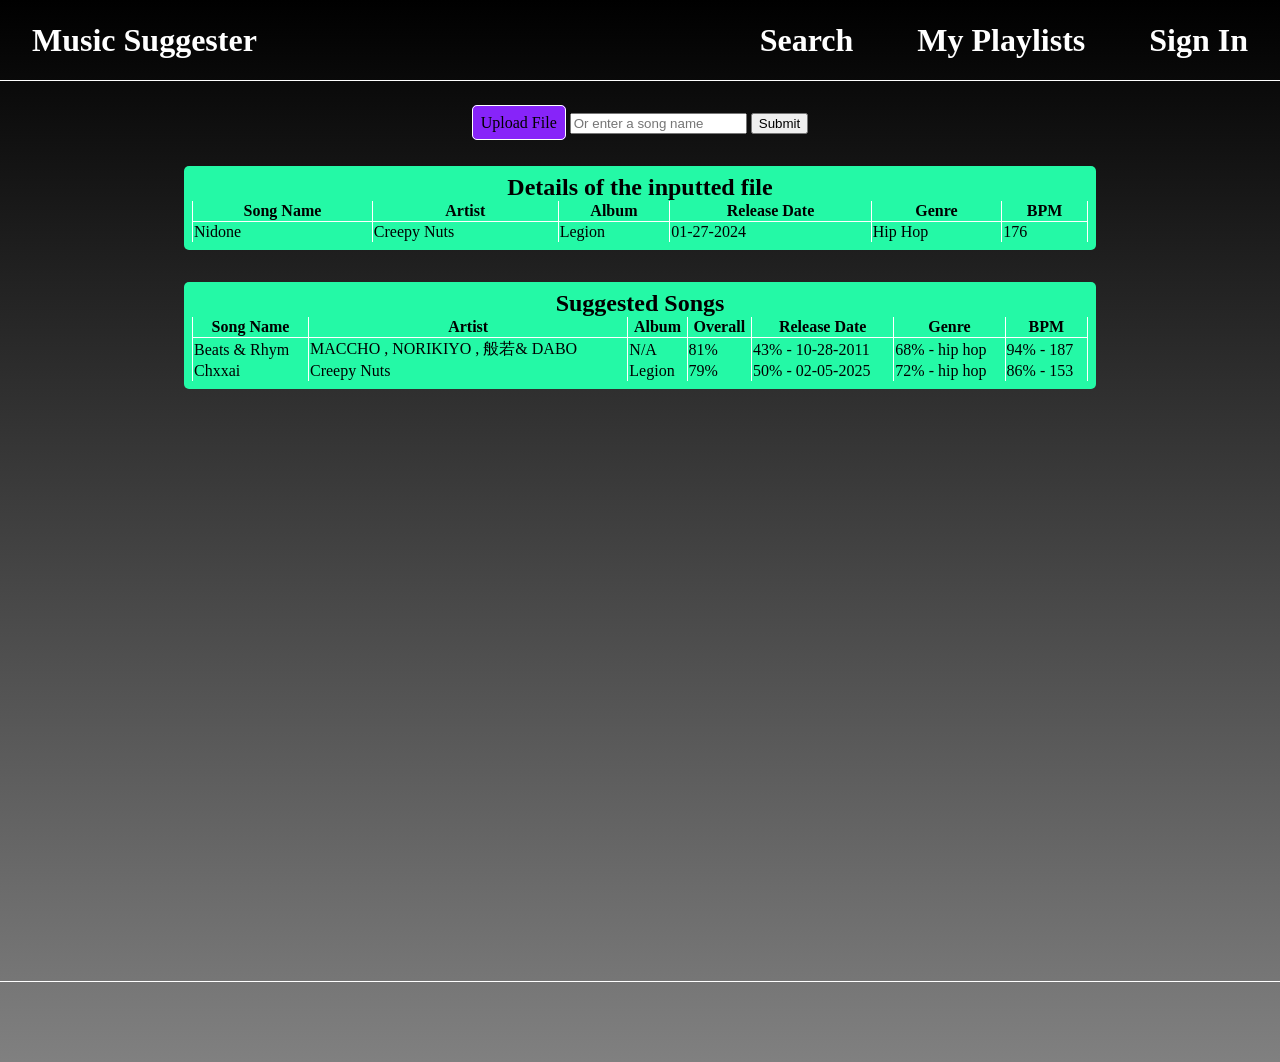
==== index.html @ c5aae835 "Created home page design." ====
<!DOCTYPE html>
<!--[if lt IE 7]>      <html class="no-js lt-ie9 lt-ie8 lt-ie7"> <![endif]-->
<!--[if IE 7]>         <html class="no-js lt-ie9 lt-ie8"> <![endif]-->
<!--[if IE 8]>         <html class="no-js lt-ie9"> <![endif]-->
<!--[if gt IE 8]>      <html class="no-js"> <!--<![endif]-->
<html>

<head>
    <meta charset="utf-8">
    <meta http-equiv="X-UA-Compatible" content="IE=edge">
    <title>Music Suggester</title>
    <meta name="description" content="">
    <meta name="viewport" content="width=device-width, initial-scale=1">
    <link rel="stylesheet" href="style.css">
</head>

<body>
    <!--[if lt IE 7]>
            <p class="browsehappy">You are using an <strong>outdated</strong> browser. Please <a href="#">upgrade your browser</a> to improve your experience.</p>
        <![endif]-->
    <header>
        <span><a href="#">Music Suggester</a></span>
        <div>
            <span>Search</span>
            <span>My Playlists</span>
            <span>Sign In</span>
        </div>
    </header>

    <main>
        <div class="music_input">
            <input type="file" id="music_input" name="music_input" accept="audio/mpeg, audio/mp3">
            <label for="music_input" class="custom-file-button">Upload File</label>
            <input type="text" id="music_input_text" name="music_input_text" placeholder="Or enter a song name">
            <input type="submit" value="Submit">
        </div>

        <div class="music_details">
            <!--This is for displaying the details of the inputted file-->
            <span class="music_details_title">Details of the inputted file</span>
            <table>
                <th>Song Name</th>
                <th>Artist</th>
                <th>Album</th>
                <th>Release Date</th>
                <th>Genre</th>
                <th>BPM</th>
                <tr>
                    <td>Nidone</td>
                    <td>Creepy Nuts</td>
                    <td>Legion</td>
                    <td>01-27-2024</td>
                    <td>Hip Hop</td>
                    <td>176</td>
                </tr>
            </table>
        </div>

        <div class="suggested_music">
            <!--This is for displaying the suggested songs-->
            <span class="suggested_music_title">Suggested Songs</span>
            <table>
                <th>Song Name</th>
                <th>Artist</th>
                <th>Album</th>
                <th>Overall</th>
                <th>Release Date</th>
                <th>Genre</th>
                <th>BPM</th>
                <tr>
                    <td>Beats & Rhym</td>
                    <td>MACCHO , NORIKIYO , 般若& DABO</td>
                    <td>N/A</td>
                    <td>81%</td>
                    <td>43% - 10-28-2011</td>
                    <td>68% - hip hop</td>
                    <td>94% - 187</td>
                </tr>
                <tr>
                    <td>Chxxai</td>
                    <td>Creepy Nuts</td>
                    <td>Legion</td>
                    <td>79%</td>
                    <td>50% - 02-05-2025</td>
                    <td>72% - hip hop</td>
                    <td>86% - 153</td>
                </tr>
            </table>

        </div>
    </main>

    <footer></footer>

    <script src="" async defer></script>
</body>

</html>
---- style.css ----
body {
    margin: 0;
    padding: 0;
    background-image: linear-gradient(to bottom, black, grey);
}

header {
    display: flex;
    flex-direction: row;
    justify-content: space-between;
    min-height: 5em;
    border-bottom: 1px solid white;
}

header div {
    display: flex;
    flex-direction: row;
    justify-content: space-between;
    align-items: center;
}

header span {
    font-size: 2em;
    font-weight: bold;
    color: white;
    margin-left: 1em;
    margin-right: 1em;
    align-self: center;
}

header span a {
    text-decoration: none;
    color: white;
}

main {
    display: flex;
    flex-direction: column;
    justify-content: start;
    align-items: center;
    min-height: 100vh;
    border-bottom: 1px solid white;
}

.custom-file-button {
    border: 1px solid white;
    border-radius: 5px;
    padding: .5em;
    background-color: #8724f9;
}



.music_details {
    display: flex;
    flex-direction: column;
    justify-content: start;
    align-items: center;
    margin-top: 2em;
    padding: .5em;
    background-color: #24F9A6;
    border-radius: 5px;
    width: 70%;
}

.music_details_title {
    font-size: 1.5em;
    font-weight: bold;
}

.music_input {
    margin-top: 2em;
}

#music_input {
    display: none;
}

.suggested_music {
    display: flex;
    flex-direction: column;
    justify-content: start;
    align-items: center;
    margin-top: 2em;
    padding: .5em;
    background-color: #24F9A6;
    border-radius: 5px;
    width: 70%;
}

.suggested_music_title {
    font-size: 1.5em;
    font-weight: bold;
}

table {
    border-collapse: collapse;
    width: 100%;
}

th {
    border-width: 0px 1px 1px 1px;
    border-style: solid;
    border-color: white;
}

td {
    border-width: 0px 1px 0px 1px;
    border-style: solid;
    border-color: white;
}

footer {
    display: flex;
    flex-direction: row;
    justify-content: space-around;
    min-height: 5em;
}
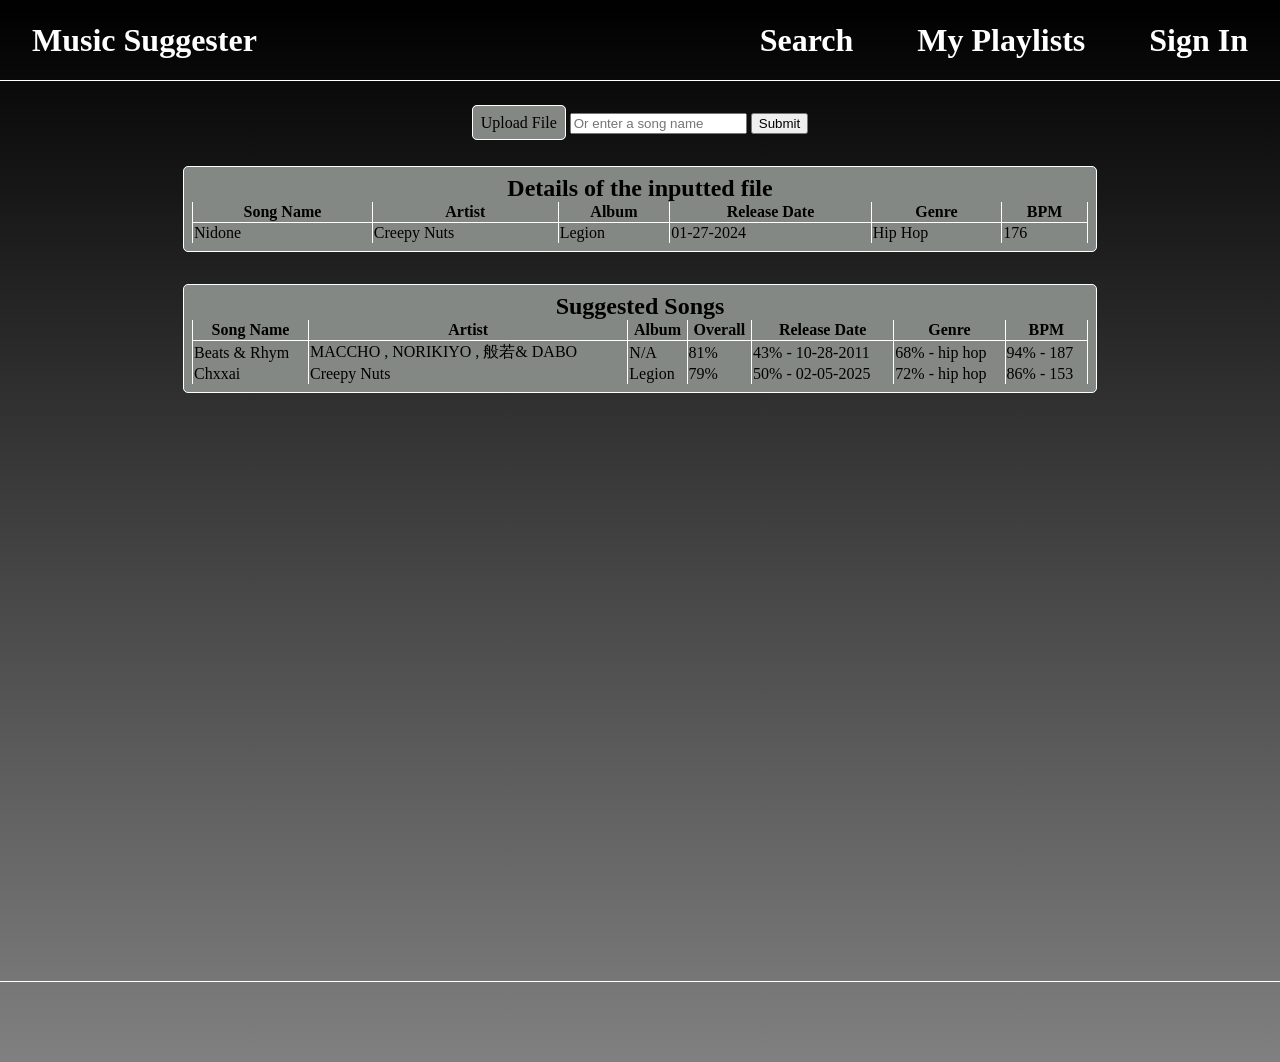
==== commit f9091bad: "Revised the design of the home page. Added more music tracks." ====
--- a/index.html
+++ b/index.html
@@ -46,7 +46,12 @@
                 <th>Genre</th>
                 <th>BPM</th>
                 <tr>
-                    <td>Nidone</td>
+
+                    <td>
+                        <a href="https://youtu.be/6-gUFisDUvM?si=ByvJh-D9jFuQ8HRw" target="_blank">
+                            <div class="cell">Nidone</div>
+                        </a>
+                    </td>
                     <td>Creepy Nuts</td>
                     <td>Legion</td>
                     <td>01-27-2024</td>
--- a/style.css
+++ b/style.css
@@ -46,10 +46,13 @@
     border: 1px solid white;
     border-radius: 5px;
     padding: .5em;
-    background-color: #8724f9;
+    background-color: #848884;
 }
 
-
+.custom-file-button:hover {
+    background-color: white;
+    color: black;
+}
 
 .music_details {
     display: flex;
@@ -58,10 +61,13 @@
     align-items: center;
     margin-top: 2em;
     padding: .5em;
-    background-color: #24F9A6;
+    background-color: #848884;
+    border: 1px solid white;
     border-radius: 5px;
     width: 70%;
 }
+
+
 
 .music_details_title {
     font-size: 1.5em;
@@ -83,7 +89,8 @@
     align-items: center;
     margin-top: 2em;
     padding: .5em;
-    background-color: #24F9A6;
+    background-color: #848884;
+    border: 1px solid white;
     border-radius: 5px;
     width: 70%;
 }
@@ -91,6 +98,13 @@
 .suggested_music_title {
     font-size: 1.5em;
     font-weight: bold;
+}
+
+.cell {
+    display: flex;
+    align-items: center;
+    width: 100%;
+    height: 100%;
 }
 
 table {
@@ -110,6 +124,15 @@
     border-color: white;
 }
 
+td a {
+    text-decoration: none;
+    color: black;
+}
+
+td:hover {
+    background-color: white;
+}
+
 footer {
     display: flex;
     flex-direction: row;
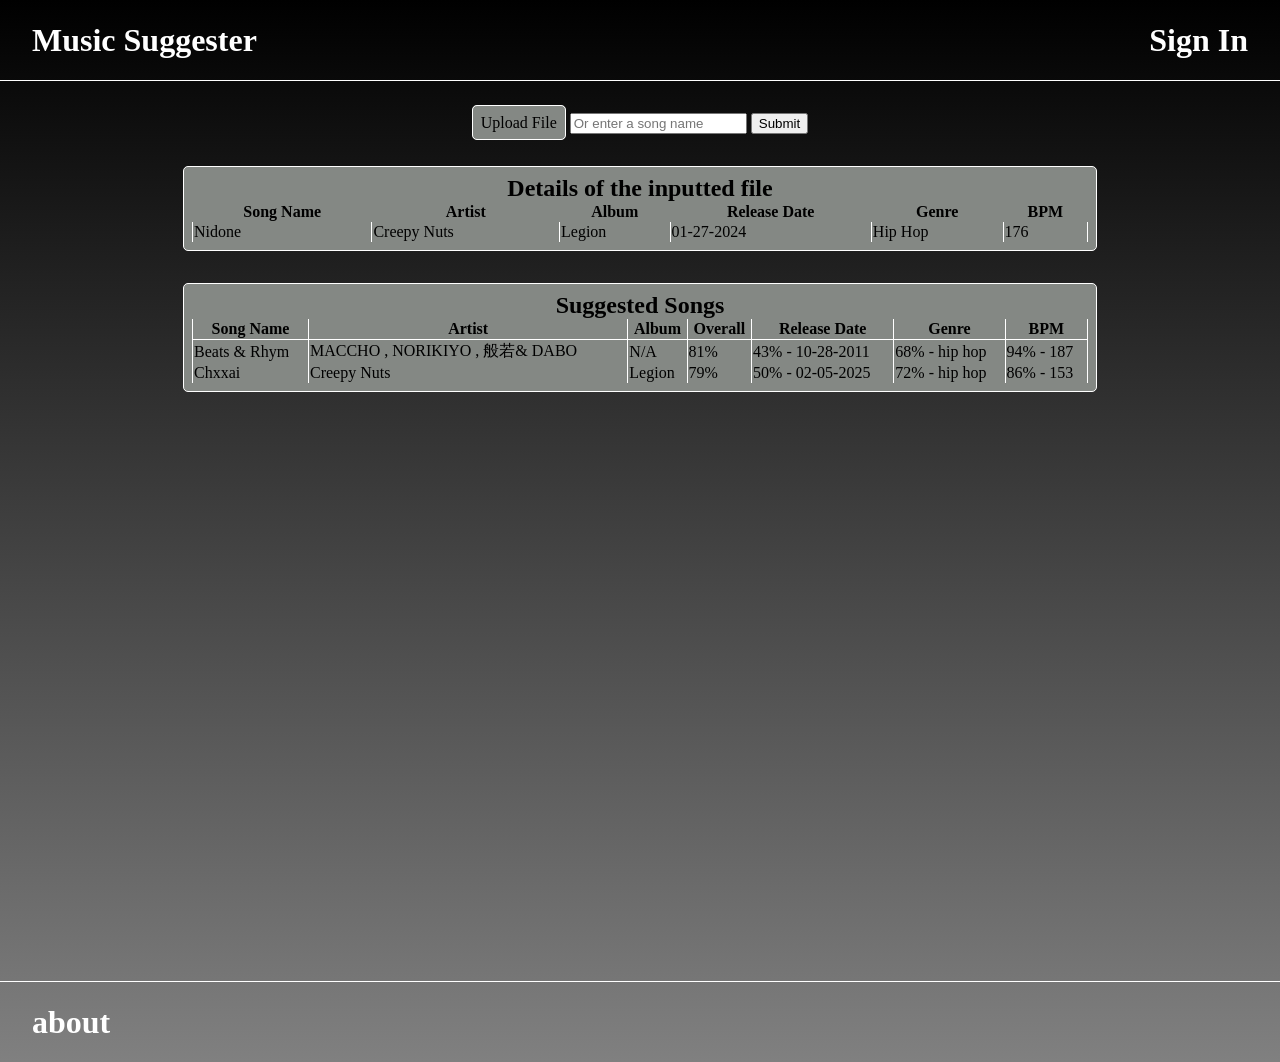
==== commit 255c4431: "Added sorting functionality to suggested songs table." ====
--- a/index.html
+++ b/index.html
@@ -19,12 +19,10 @@
             <p class="browsehappy">You are using an <strong>outdated</strong> browser. Please <a href="#">upgrade your browser</a> to improve your experience.</p>
         <![endif]-->
     <header>
-        <span><a href="#">Music Suggester</a></span>
-        <div>
-            <span>Search</span>
-            <span>My Playlists</span>
-            <span>Sign In</span>
-        </div>
+        <nav>
+            <a href="#">Music Suggester</a>
+            <a href="sign-in.html">Sign In</a>
+        </nav>
     </header>
 
     <main>
@@ -64,15 +62,15 @@
         <div class="suggested_music">
             <!--This is for displaying the suggested songs-->
             <span class="suggested_music_title">Suggested Songs</span>
-            <table>
-                <th>Song Name</th>
-                <th>Artist</th>
-                <th>Album</th>
-                <th>Overall</th>
-                <th>Release Date</th>
-                <th>Genre</th>
-                <th>BPM</th>
-                <tr>
+            <table class="table">
+                <th class="table-header" aria-sort="none">Song Name</th>
+                <th class="table-header" aria-sort="none">Artist</th>
+                <th class="table-header" aria-sort="none">Album</th>
+                <th class="table-header" aria-sort="none">Overall</th>
+                <th class="table-header" aria-sort="none">Release Date</th>
+                <th class="table-header" aria-sort="none">Genre</th>
+                <th class="table-header" aria-sort="none">BPM</th>
+                <tr class="table-row">
                     <td>Beats & Rhym</td>
                     <td>MACCHO , NORIKIYO , 般若& DABO</td>
                     <td>N/A</td>
@@ -81,7 +79,7 @@
                     <td>68% - hip hop</td>
                     <td>94% - 187</td>
                 </tr>
-                <tr>
+                <tr class="table-row">
                     <td>Chxxai</td>
                     <td>Creepy Nuts</td>
                     <td>Legion</td>
@@ -95,9 +93,13 @@
         </div>
     </main>
 
-    <footer></footer>
+    <footer>
+        <nav>
+            <a href="about.html">about</a>
+        </nav>
+    </footer>
 
-    <script src="" async defer></script>
+    <script src="javascript.js" async defer></script>
 </body>
 
 </html>
--- a/style.css
+++ b/style.css
@@ -7,30 +7,28 @@
 header {
     display: flex;
     flex-direction: row;
-    justify-content: space-between;
     min-height: 5em;
     border-bottom: 1px solid white;
 }
 
-header div {
+nav {
+    height: inherit;
+    width: 100vw;
     display: flex;
     flex-direction: row;
     justify-content: space-between;
     align-items: center;
 }
 
-header span {
+nav a {
+    height: inherit;
+    text-decoration: none;
+    color: white;
     font-size: 2em;
     font-weight: bold;
     color: white;
     margin-left: 1em;
     margin-right: 1em;
-    align-self: center;
-}
-
-header span a {
-    text-decoration: none;
-    color: white;
 }
 
 main {
@@ -112,10 +110,15 @@
     width: 100%;
 }
 
-th {
+.table-header {
     border-width: 0px 1px 1px 1px;
     border-style: solid;
     border-color: white;
+}
+
+.table-header:hover {
+    background-color: white;
+    cursor: ns-resize;
 }
 
 td {
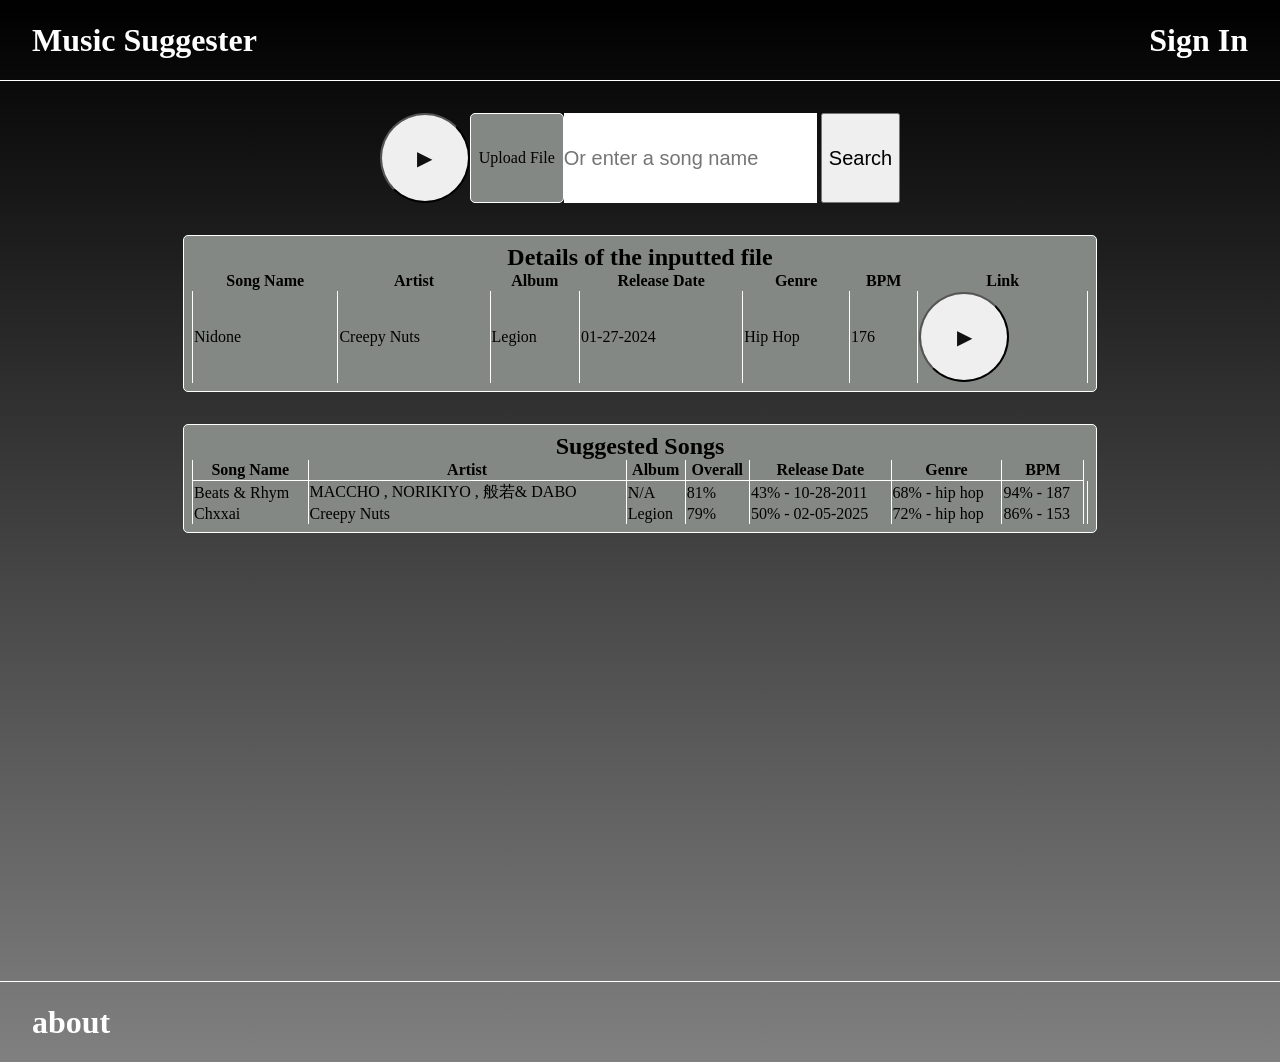
==== commit 7f146a57: "Added 'link' section to list, this may be renamed in the future. Added 'play' button for songs that " ====
--- a/index.html
+++ b/index.html
@@ -26,23 +26,30 @@
     </header>
 
     <main>
-        <div class="music_input">
-            <input type="file" id="music_input" name="music_input" accept="audio/mpeg, audio/mp3">
-            <label for="music_input" class="custom-file-button">Upload File</label>
-            <input type="text" id="music_input_text" name="music_input_text" placeholder="Or enter a song name">
-            <input type="submit" value="Submit">
+        <div class="audioInput">
+            <audio id="audioPlayer"></audio>
+            <div class="audioPlayerVisual">
+                <button id="playButton" class="playButton"><span id="playIcon" class="playIcon">▶</span></button>
+            </div>
+            <input type="file" id="audioInput" name="audioInput" accept="audio/mpeg, audio/mp3">
+            <label for="audioInput" class="uploadFile">Upload File</label>
+            <div>
+                <input type="text" id="audioInputText" name="audioInputText" placeholder="Or enter a song name">
+                <input id="submitSong" type="submit" value="Search">
+            </div>
         </div>
 
         <div class="music_details">
             <!--This is for displaying the details of the inputted file-->
             <span class="music_details_title">Details of the inputted file</span>
-            <table>
+            <table id="inputtedSongs">
                 <th>Song Name</th>
                 <th>Artist</th>
                 <th>Album</th>
                 <th>Release Date</th>
                 <th>Genre</th>
                 <th>BPM</th>
+                <th>Link</th>
                 <tr>
 
                     <td>
@@ -55,6 +62,11 @@
                     <td>01-27-2024</td>
                     <td>Hip Hop</td>
                     <td>176</td>
+                    <td>
+                        <div class="audioPlayerVisual">
+                            <button class="playButton youtubeButton"><span class="playIcon">▶</span></button>
+                        </div>
+                    </td>
                 </tr>
             </table>
         </div>
@@ -78,6 +90,7 @@
                     <td>43% - 10-28-2011</td>
                     <td>68% - hip hop</td>
                     <td>94% - 187</td>
+                    <td></td>
                 </tr>
                 <tr class="table-row">
                     <td>Chxxai</td>
@@ -87,6 +100,7 @@
                     <td>50% - 02-05-2025</td>
                     <td>72% - hip hop</td>
                     <td>86% - 153</td>
+                    <td></td>
                 </tr>
             </table>
 
@@ -99,7 +113,15 @@
         </nav>
     </footer>
 
-    <script src="javascript.js" async defer></script>
+    <script type="importmap">
+        {
+            "imports": {
+                "kuroshiro": "https://esm.sh/kuroshiro@1.2.0",
+                "kuroshiro-analyzer-kuromoji": "https://esm.sh/kuroshiro-analyzer-kuromoji@1.1.0"
+            }
+        }
+    </script>
+    <script type="module" src="javascript.js" async defer></script>
 </body>
 
 </html>
--- a/style.css
+++ b/style.css
@@ -40,14 +40,16 @@
     border-bottom: 1px solid white;
 }
 
-.custom-file-button {
+.uploadFile {
     border: 1px solid white;
     border-radius: 5px;
     padding: .5em;
+    justify-content: center;
+    align-content: center;
     background-color: #848884;
 }
 
-.custom-file-button:hover {
+.uploadFile:hover {
     background-color: white;
     color: black;
 }
@@ -72,12 +74,35 @@
     font-weight: bold;
 }
 
-.music_input {
+@keyframes spin {
+    to {
+        rotate: 1turn;
+    }
+}
+
+.audioInput {
+    display: flex;
+    flex-direction: row;
+    justify-content: center;
+    width: 70%;
+    height: 10vh;
     margin-top: 2em;
 }
 
-#music_input {
+#audioInput {
     display: none;
+}
+
+#audioInputText {
+    font-size: clamp(0.75rem, 2vw, 1.25rem);
+    padding: 0;
+    border: 0;
+    height: 100%;
+}
+
+#submitSong {
+    font-size: clamp(0.75rem, 2vw, 1.25rem);
+    height: 100%;
 }
 
 .suggested_music {
@@ -125,6 +150,7 @@
     border-width: 0px 1px 0px 1px;
     border-style: solid;
     border-color: white;
+    width: auto;
 }
 
 td a {
@@ -141,4 +167,34 @@
     flex-direction: row;
     justify-content: space-around;
     min-height: 5em;
+}
+
+.audioPlayerVisual {
+    display: inline-flex;
+    align-items: center;
+    justify-content: center;
+    height: 10vh;
+    width: auto;
+    min-width: 50px;
+    max-width: 120px;
+}
+
+.playButton {
+    display: inline-flex;
+    align-items: center;
+    justify-content: center;
+    height: 10vh;
+    width: auto;
+    aspect-ratio: 1/1;
+    min-width: 50px;
+    max-width: 120px;
+    border-radius: 50%;
+    isolation: isolate;
+}
+
+.playIcon {
+    color: white;
+    font-size: clamp(0.75rem, 2vw, 1.25rem);
+    mix-blend-mode: difference;
+    font-variant-emoji: text;
 }
